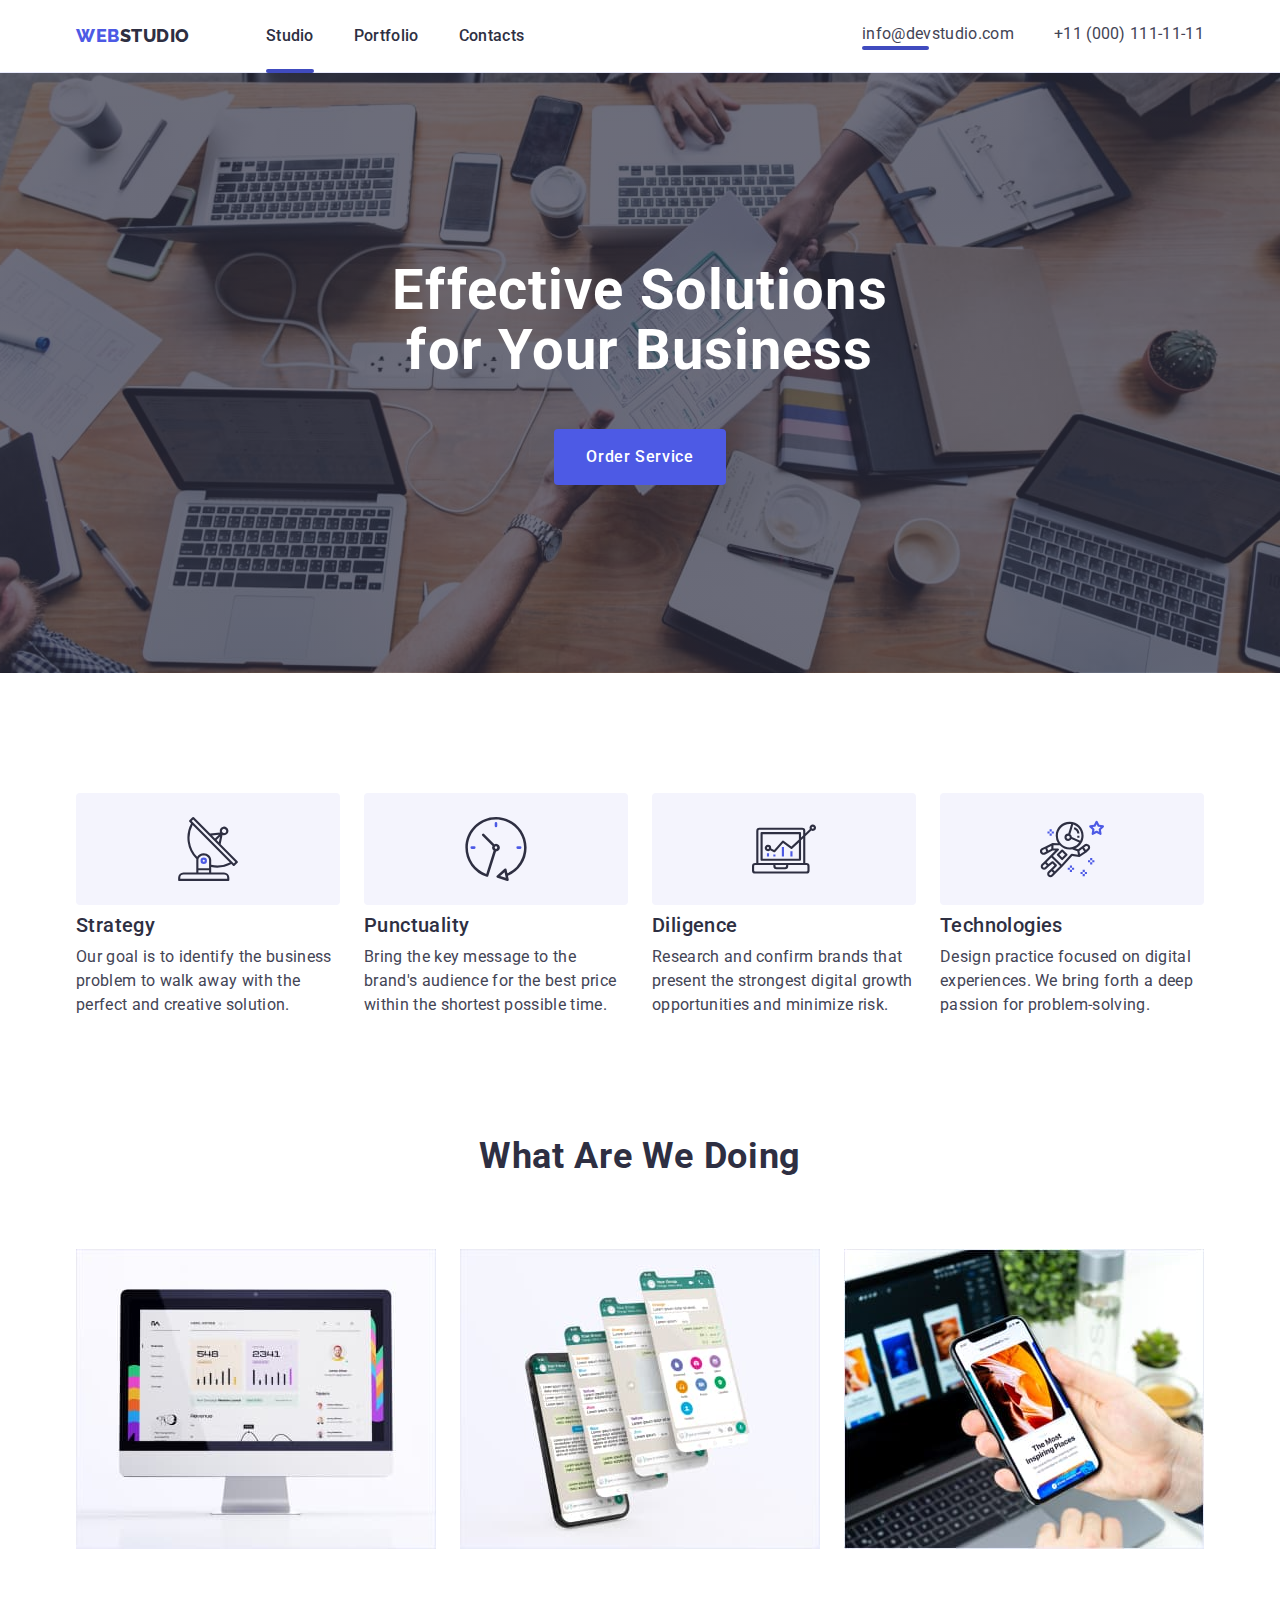
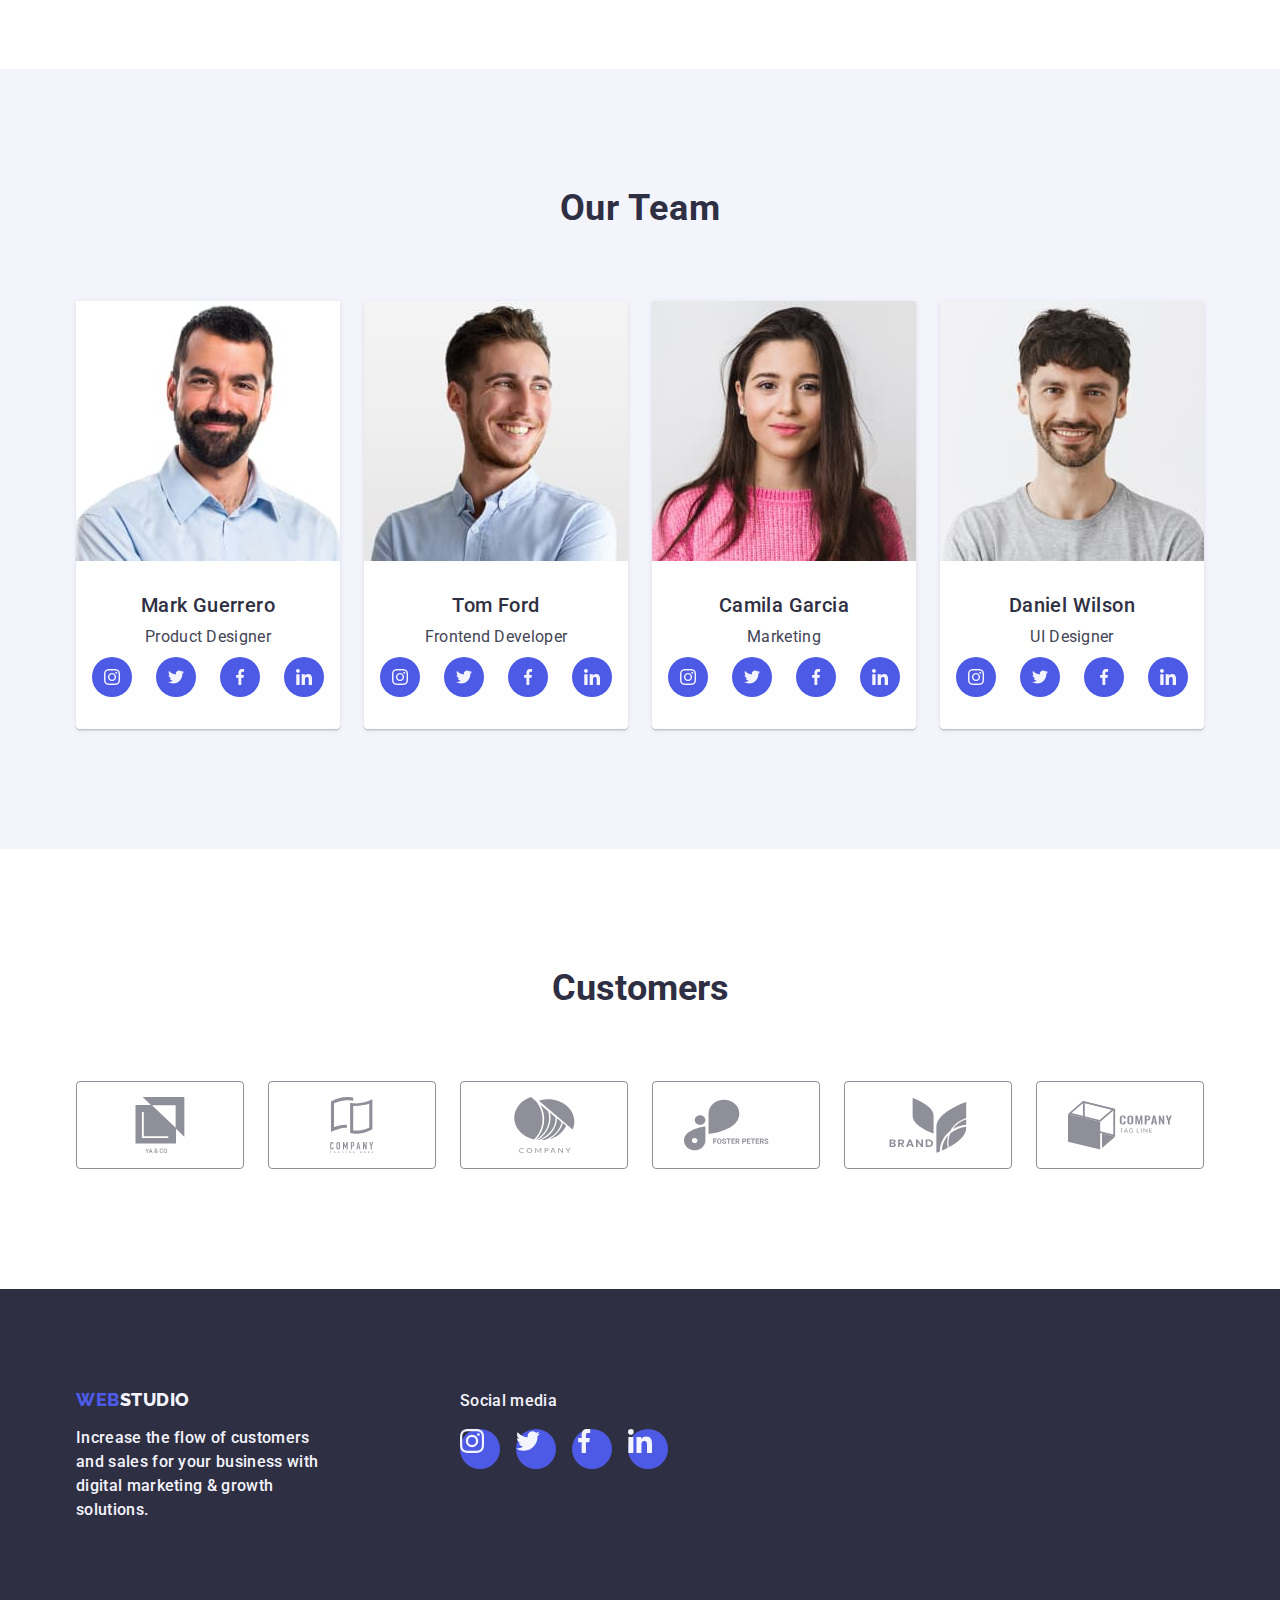
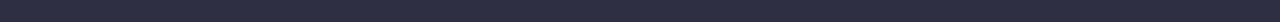
==== index.html @ a4aa0012 "start" ====
<!DOCTYPE html>
<html lang="en">
  <head>
    <meta charset="UTF-8" />
    <meta http-equiv="X-UA-Compatible" content="IE=edge" />
    <meta name="viewport" content="width=device-width, initial-scale=1.0" />
    <link rel="preconnect" href="https://fonts.googleapis.com" />
    <link rel="preconnect" href="https://fonts.gstatic.com" crossorigin />
    <link
      href="https://fonts.googleapis.com/css2?family=Raleway:wght@800&family=Roboto:wght@400;500;700;900&display=swap"
      rel="stylesheet"
    />
    <link rel="stylesheet" href="https://cdnjs.cloudflare.com/ajax/libs/modern-normalize/2.0.0/modern-normalize.min.css" integrity="sha512-4xo8blKMVCiXpTaLzQSLSw3KFOVPWhm/TRtuPVc4WG6kUgjH6J03IBuG7JZPkcWMxJ5huwaBpOpnwYElP/m6wg==" crossorigin="anonymous" referrerpolicy="no-referrer" />
    <link rel="stylesheet" href="./css/styles.css" />
    <title>Document</title>
  </head>
  <body>
    <header class="webstudio-header">
      <div class="header-cntainer container">
        <nav class="header-navigation">
          <a class="header-logo link " href="./index.html"
            >Web<span class="header-web">Studio</span></a
          >
          <ul class="list">
            <li class="list-item">
              <a class="list-item-link link studio" href="./index.html">Studio</a>
            </li>
            <li class="list-item">
              <a class="list-item-link link" href="./portfolio.html"
                >Portfolio</a
              >
            </li>
            <li class="list-item">
              <a class="list-item-link link" href="">Contacts</a>
            </li>
          </ul>
        </nav>
        <address class="contacts">
          <ul class="adress-list list">
            <li class="header-link">
              <a class="contacts-link link" href="mailto:info@devstudio.com"
                >info@devstudio.com</a
              >
            </li>
            <li class="header-link">
              <a class="contacts-link link" href="tel:+110001111111"
                >+11 (000) 111-11-11</a
              >
            </li>
          </ul>
        </address>
      </div>
    </header>
    <main>
      <section class="hero">
        <div class="hero-contanier container">
          <h1 class="hero-tittle">Effective Solutions for Your Business</h1>
          <button class="hero-btn" type="button" >Order Service</button>
        </div>
      </section>

      <section class="benefits section">
        <div class="container">
          <h2 class="visually-hidden">Benefits</h2>
          <ul class="list">
            <li class="benefits-item">              
                <div class="benefits-block-item">
                  <svg class="benefits-icon" width="64" height="64">
                    <use href="./images/icons.svg#icon-antenna"></use>
                  </svg>
                </div>
              <h3 class="benefits-tittle">Strategy</h3>
              <p class="benefits-text">
                Our goal is to identify the business problem to walk away with
                the perfect and creative solution.
              </p>
            </li>
            <li class="benefits-item">
              <div class="benefits-block-item">
                <svg class="benefits-icon" width="64" height="64">
                  <use href="./images/icons.svg#icon-clock"></use>
                </svg>
              </div>
              <h3 class="benefits-tittle">Punctuality</h3>
              <p class="benefits-text">
                Bring the key message to the brand's audience for the best price
                within the shortest possible time.
              </p>
            </li>
            <li class="benefits-item">
             <div class="benefits-block-item">
                <svg class="benefits-icon" width="64" height="64">
                  <use href="./images/icons.svg#icon-diagram"></use>
                </svg>
             </div>
              <h3 class="benefits-tittle">Diligence</h3>
              <p class="benefits-text">
                Research and confirm brands that present the strongest digital
                growth opportunities and minimize risk.
              </p>
            </li>
            <li class="benefits-item">
              <div class="benefits-block-item">
                <svg class="benefits-icon" width="64" height="64">
                  <use href="./images/icons.svg#icon-astronaut"></use>
                </svg>
              </div>
              <h3 class="benefits-tittle">Technologies</h3>
              <p class="benefits-text">
                Design practice focused on digital experiences. We bring forth a
                deep passion for problem-solving.
              </p>
            </li>
          </ul>
        </div>
      </section>

      <section class="what section">
        <div class="container">
          <h2 class="what-tittle">What are we doing</h2>
          <ul class="list">
            <li class="what-item">
              <img src="./images/img_1.jpg" alt="computer" width="360" />
            </li>
            <li class="what-item">
              <img src="./images/img_2.jpg" alt="phone" width="360" />
            </li>
            <li class="what-item">
              <img
                src="./images/img_3.jpg"
                alt="computer with phone"
                width="360"
              />
            </li>
          </ul>
        </div>
      </section>

      <section class="team section">
        <div class="container">
          <h2 class="team-tittle">Our Team</h2>
          <ul class="list">
            <li class="team-list">
              <img
                src="./images/Team_Card_1.jpg"
                alt="Mark Guerrero photo"
                width="264"
              />
              <div class="team-list-text">
                <h3 class="team-subtittle">Mark Guerrero</h3>
                <p class="team-text">Product Designer</p>
                <ul class="list social-list">
                  <li class="team-social">
                    <a href="#" class="team-social-link">
                      <svg class="team-social=icon" width="16" height="16">
                        <use href="./images/icons.svg#icon-instagram"></use>
                      </svg>
                    </a>
                  </li>
                  <li class="team-social">
                    <a href="#" class="team-social-link">
                      <svg class="team-social=icon" width="16" height="16">
                        <use href="./images/icons.svg#icon-twitter"></use>
                      </svg>
                    </a>
                  </li>
                  <li class="team-social">
                    <a href="#" class="team-social-link">
                      <svg class="team-social=icon" width="16" height="16">
                        <use href="./images/icons.svg#icon-facebook"></use>
                      </svg>
                    </a>
                  </li>
                  <li class="team-social">
                    <a href="#" class="team-social-link">
                      <svg class="team-social=icon" width="16" height="16">
                        <use href="./images/icons.svg#icon-linkedin"></use>
                      </svg>
                    </a>
                  </li>
                </ul>
              </div>             
            </li>
            <li class="team-list">
              <img
                src="./images/Team_Card_2.jpg"
                alt="Tom Ford photo"
                width="264"
              />
              <div class="team-list-text">
                <h3 class="team-subtittle">Tom Ford</h3>
                <p class="team-text">Frontend Developer</p>
                <ul class="list social-list">
                  <li class="team-social">
                    <a href="#" class="team-social-link">
                      <svg class="team-social=icon" width="16" height="16">
                        <use href="./images/icons.svg#icon-instagram"></use>
                      </svg>
                    </a>
                  </li>
                  <li class="team-social">
                    <a href="#" class="team-social-link">
                      <svg class="team-social=icon" width="16" height="16">
                        <use href="./images/icons.svg#icon-twitter"></use>
                      </svg>
                    </a>
                  </li>
                  <li class="team-social">
                    <a href="#" class="team-social-link">
                      <svg class="team-social=icon" width="16" height="16">
                        <use href="./images/icons.svg#icon-facebook"></use>
                      </svg>
                    </a>
                  </li>
                  <li class="team-social">
                    <a href="#" class="team-social-link">
                      <svg class="team-social=icon" width="16" height="16">
                        <use href="./images/icons.svg#icon-linkedin"></use>
                      </svg>
                    </a>
                  </li>
                </ul>
              </div>
            </li>
            <li class="team-list">
              <img
                src="./images/Team_Card_3.jpg"
                alt="Camila Garcia photo"
                width="264"
              />
              <div class="team-list-text">
                <h3 class="team-subtittle">Camila Garcia</h3>
                <p class="team-text">Marketing</p>
                <ul class="list social-list">
                  <li class="team-social">
                    <a href="#" class="team-social-link">
                      <svg class="team-social=icon" width="16" height="16">
                        <use href="./images/icons.svg#icon-instagram"></use>
                      </svg>
                    </a>
                  </li>
                  <li class="team-social">
                    <a href="#" class="team-social-link">
                      <svg class="team-social=icon" width="16" height="16">
                        <use href="./images/icons.svg#icon-twitter"></use>
                      </svg>
                    </a>
                  </li>
                  <li class="team-social">
                    <a href="#" class="team-social-link">
                      <svg class="team-social=icon" width="16" height="16">
                        <use href="./images/icons.svg#icon-facebook"></use>
                      </svg>
                    </a>
                  </li>
                  <li class="team-social">
                    <a href="#" class="team-social-link">
                      <svg class="team-social=icon" width="16" height="16">
                        <use href="./images/icons.svg#icon-linkedin"></use>
                      </svg>
                    </a>
                  </li>
                </ul>
              </div>
            </li>
            <li class="team-list">
              <img
                src="./images/Team_Card_4.jpg"
                alt="Daniel Wilson photo"
                width="264"
              />
              <div class="team-list-text">
                <h3 class="team-subtittle">Daniel Wilson</h3>
                <p class="team-text">UI Designer</p>
                <ul class="list social-list">
                  <li class="team-social">
                    <a href="#" class="team-social-link">
                      <svg class="team-social=icon" width="16" height="16">
                        <use href="./images/icons.svg#icon-instagram"></use>
                      </svg>
                    </a>
                  </li>
                  <li class="team-social">
                    <a href="#" class="team-social-link">
                      <svg class="team-social=icon" width="16" height="16">
                        <use href="./images/icons.svg#icon-twitter"></use>
                      </svg>
                    </a>
                  </li>
                  <li class="team-social">
                    <a href="#" class="team-social-link">
                      <svg class="team-social=icon" width="16" height="16">
                        <use href="./images/icons.svg#icon-facebook"></use>
                      </svg>
                    </a>
                  </li>
                  <li class="team-social">
                    <a href="#" class="team-social-link">
                      <svg class="team-social=icon" width="16" height="16">
                        <use href="./images/icons.svg#icon-linkedin"></use>
                      </svg>
                    </a>
                  </li>
                </ul>
              </div>
            </li>
          </ul>
        </div>
      </section>

      <section class="clients section">
        <div class="container">
          <h2 class="clients-tittle">Customers</h2>
          <ul class="list clients-list">
            <li class="clients-list-items">
                  <a href="#" class="client-link">
                    <svg class="clients-social-icon" width="104" height="56">
                      <use href="./images/icons.svg#icon-logo1"></use>
                    </svg>
                  </a>                           
            </li>
            <li class="clients-list-items">              
                  <a href="#" class="client-link">
                    <svg class="clients-social-icon" width="104" height="56">
                      <use href="./images/icons.svg#icon-logo2"></use>
                    </svg>
                  </a>
                
            </li>
            <li class="clients-list-items">
              
                  <a href="#" class="client-link">
                    <svg class="clients-social-icon" width="104" height="56">
                      <use href="./images/icons.svg#icon-logo3"></use>
                    </svg>
                  </a>
                
            </li>
            <li class="clients-list-items">
              
                  <a  href="#"class="client-link">
                    <svg class="clients-social-icon" width="104" height="56">
                      <use href="./images/icons.svg#icon-logo4"></use>
                    </svg>
                  </a>
                
            </li>
            <li class="clients-list-items">
             
                  <a href="#" class="client-link">
                    <svg class="clients-social-icon" width="104" height="56">
                      <use href="./images/icons.svg#icon-logo5"></use>
                    </svg>
                  </a>
                
            </li>
            <li class="clients-list-items">
              
                  <a href="#" class="client-link">
                    <svg class="clients-social-icon" width="104" height="56">
                      <use href="./images/icons.svg#icon-logo6"></use>
                    </svg>
                  </a>
                
            </li>
          </ul>
        </div>
      </section>
    </main>
    <footer class="footer">
      <div class="container footer-container">
            <div class="footer-logo">
              <a class="header-logo link" href="./index.html"
                >Web<span class="header-web">Studio</span></a
              >
              <p class="footer-text">
                Increase the flow of customers and sales for your business with
                digital marketing & growth solutions.
              </p>
            </div>
          
            <div>
              <p class="footer-text-social">Social media</p>
              <ul class="list social-list footer-social">
                <li class="team-social">
                 <a href="#" class="footer-social-link">
                    <svg class="team-social-icon" width="24" height="24">
                      <use href="./images/icons.svg#icon-instagram"></use>
                    </svg>
                 </a>
                </li>
                <li class="team-social">
                  <a href="#" class="footer-social-link">
                    <svg class="team-social-icon" width="24" height="24">
                      <use href="./images/icons.svg#icon-twitter"></use>
                    </svg>
                  </a>
                </li>
                <li class="team-social">
                  <a href="#" class="footer-social-link">
                    <svg class="team-social-icon" width="24" height="24"">
                      <use href="./images/icons.svg#icon-facebook"></use>
                    </svg>
                  </a>
                </li>
                <li class="team-social">
                  <a href="#" class="footer-social-link">
                    <svg class="team-social-icon" width="24" height="24">
                      <use href="./images/icons.svg#icon-linkedin"></use>
                    </svg>
                  </a>
                </li>
              </ul>
            </div>          
      </div>
    </footer>
   
    </div>
  </body>
</html>
---- css/styles.css ----
:root{
   --main-background: #FFFFFF;
   --color-logo: #4d5ae5;
   --color-sublogo:  #2e2f42;
   --color-adress: #434455;
   --list-color: #2e2f42;
   --sub-background: #2e2f42;
   --subtittle-color: #2e2f42;
   --footer-text: #F4F4FD;
   --portfolio-btn: #F4F4FD;
   --text-color: #434455;
   --fill: #f4f4fd;
   --client-link: #8e8f99; 
}
/*-----------------------------------------*/
*{
	padding: 0;
	margin: 0;
	border: 0;
}
li{
   list-style: none;
}
*,*:before,*:after{
	-moz-box-sizing: border-box;
	-webkit-box-sizing: border-box;
	box-sizing: border-box;
}
input,button,textarea{font-family:inherit;}
input::-ms-clear{display: none;}
button{cursor: pointer;}
button::-moz-focus-inner {padding:0;border:0;}
a, a:visited{text-decoration: none;}
a:hover{text-decoration: none;}
ul li{list-style: none;}
img{
   display: block;
}
/*-------------------------------------------*/
body{
   font-family: "Roboto", sans-serif;
   color: #434455;
   background-color: #FFFFFF;
   background-color: var(--main-background);
}

.section{
   padding-bottom: 120px;
}

.container {
   width: 1158px;
   margin: 0 auto;
   padding: 0 15px 0 15px;
}

.visually-hidden{
   position: absolute;
   width: 1px;
   height: 1px;
   margin: -1px;
   border: 0;
   padding: 0;
   white-space: nowrap;
   clip-path: inset(100%);
   clip: rect(0 0 0 0);
   overflow: hidden;
}
/*--------------HEADER-------------------*/
.webstudio-header{
   border-bottom: 1px solid #e7e9fc;
   box-shadow: 0px 2px 1px rgba(46, 47, 66, 0.08), 0px 1px 1px rgba(46, 47, 66, 0.16), 0px 1px 6px rgba(46, 47, 66, 0.08);
}
.header-navigation {
   display: flex;
   align-items: center;
   
}

.header-cntainer{
   display: flex;
   align-items: center;
   
}

.header-logo {
   font-family: 'Raleway', sans-serif;
   font-style: normal;
   font-weight: 800;
   font-size: 18px;
   line-height: 1.17;
   letter-spacing: 0.03em;
   text-transform: uppercase;
   color: var(--color-logo);
   margin-right: 76px;
}
.header-web{
   color: var(--color-sublogo);
}
.link{
   text-decoration: none;
}
.header-menu {
   font-weight: 500;
   font-size: 16px;
   line-height: 1.5;
   letter-spacing: 0.02em;
   color: #2E2F42;
}
.list{
   list-style: none;
   display: flex;
   gap: 40px;
}
.list-item{
   font-weight: 500;
   font-size: 16px;
   line-height: 1.5;
   letter-spacing: 0.02em; 
}
.list-item-link{
   padding: 24px 0;
   display: block;
}
.studio{
   position: relative;
   color: #404bbf; 
}
.studio::after{
   content: '';
   position: absolute;
   left: 0;
   bottom: -1px;
   width: 48px;
   height: 4px;
   background-color:  #404BBF;
   border-radius: 2px;
}

.portfolio::after{
   content: '';
   width: 66px;
   height: 4px;
   background-color:  #404BBF;
   display: block;
   border-radius: 2px;
}

.contacts::after{
   content: '';
   width: 67px;
   height: 4px;
   background-color:  #404BBF;
   display: block;
   border-radius: 2px;
}

.list-item a{
   color: var(--list-color);
}
.list-item-link{
   color: var(--list-color);
   transition: color 250ms cubic-bezier(0.4, 0, 0.2, 1);
}
.list-item a:hover,
.list-item a:focus{
   color: #404bbf;
}
address{
   font-style: normal;
}
.header-link{
   
}
.contacts{
   margin-left: auto;
}
.contacts-link:hover,
.contacts-link:focus{
   color: #404bbf;
}
.contacts-link{
   font-size: 16px;
   line-height: 1.5;
   letter-spacing: 0.02em;
   color: var(--color-adress);
   transition: color 250ms cubic-bezier(0.4, 0, 0.2, 1);
}

/*------------------HERO-----------------*/
.hero{
   background-image: linear-gradient(to bottom, rgba(46, 47, 66, 0.7), rgba(46, 47, 66, 0.7)), url(../images/hero-bg.jpg);
   background-position: center;
   background-size: cover;
   background-repeat: no-repeat;
   padding: 188px 0;
   max-width: 1440px;
   margin: 0 auto;
}
.hero-contanier{
   
   
}
.hero-tittle {
   font-weight: 700;
font-size: 56px;
line-height: 1.07;
text-align: center;
letter-spacing: 0.02em;
color: #FFFFFF;
max-width: 496px;
text-align: center;
margin: 0 auto;
margin-bottom: 48px;
}
.hero-btn {
   display: block;
   background-color: #4D5AE5;
   font-family: "Roboto", sans-serif;
   font-weight: 500;
font-size: 16px;
line-height: 1.5;
letter-spacing: 0.04em;
color: #FFFFFF;
cursor: pointer;
padding: 16px 32px;
margin: 0 auto;
min-width: 169px;
border-radius: 4px;
transition: background-color 250ms cubic-bezier(0.4, 0, 0.2, 1);
}
.hero-btn:hover,
.hero-btn:focus{
   background-color: #404BBF;
}

/*------------------BENEFITS-----------------*/
.list {
}
.benefits .list{
   gap: 24px;
  
}
.benefits{
   padding-top: 120px;
  
}
.benefits-tittle{
   font-weight: 500;
font-size: 20px;
line-height: 24px;
letter-spacing: 0.02em;
color: var(--subtittle-color);
margin-bottom: 8px; 
}
.benefits-item{
   width: calc((100% - 72px)/4);
}

.benefits-block-item{
   display: flex;
   align-items: center;
   justify-content: center;
   height: 112px;
   background-color: #f4f4fd; 
   border-radius: 4px;
   margin-bottom: 8px; 
}

.benefits-text {
   line-height: 1.5;
   letter-spacing: 0.02em;
}

/*.benefits-icon{
   display: block;
   margin: 0 auto;
   margin-bottom: 32px;
}*/

/*------------------WHAT-----------------*/
.what{

}
.what-tittle{
   font-size: 36px;
line-height: 1.11;
text-align: center;
letter-spacing: 0.02em;
text-transform: capitalize;
color: var(--subtittle-color);
margin-bottom: 72px;
}
.what .list{
   gap: 24px;
}
.what-item{
   width: calc((100% - 48px)/3);
}
/*------------------TEAM-----------------*/
.team{
   background-color: #F4F4FD;
   padding: 120px 0;
   
}
.team-tittle {
   font-size: 36px;
line-height: 1.11;
text-align: center;
letter-spacing: 0.02em;
text-transform: capitalize;
color: var(--subtittle-color);
margin-bottom: 72px;
}
.team .list{
   gap: 24px;
   
}
.team-list {
   background-color: #FFFFFF;
   width: calc((100% - 72px)/4);   
   box-shadow: 0px 1px 6px rgba(46, 47, 66, 0.08), 0px 1px 1px rgba(46, 47, 66, 0.16), 0px 2px 1px rgba(46, 47, 66, 0.08);
   border-radius: 0px 0px 4px 4px;

}
.team-list-text{
   padding: 32px 0;
}
.team-subtittle {
   font-weight: 500;
font-size: 20px;
line-height: 1.2;
text-align: center;
letter-spacing: 0.02em;
color: var(--subtittle-color);
margin-bottom: 8px;
}
.team-text {
font-size: 16px;
line-height: 1.5;
text-align: center;
letter-spacing: 0.02em;
color: var(--color-adress);
margin-bottom: 8px;
}

.team-social{
   width: 40px;
   height: 40px;
   display: flex;
   justify-content: center;
      
}

.team-social-link:hover,
.team-social-link:focus{
   background-color: #404BBF;
}

.social-list{
   justify-content: center;
}
.team-social-link{
   width: 100%;
   height: 100%;
   background-color: var(--color-logo);
   border-radius: 50%;
   display: flex;
   align-items: center;
   justify-content: center;
   align-items: center;
   transition: background-color 250ms cubic-bezier(0.4, 0, 0.2, 1);   
}
.team-social-icon{
   fill: var(--fill);
}
/*-----------------CLIENTS------------------*/
.clients {
   padding-top: 120px;
   padding-bottom: 120px;
}

.clients-tittle{
   text-align: center;
   font-size: 36px;
   line-height: 1.11;
   color:  var(--subtittle-color);
   margin-bottom: 72px;/* 40/36 */
}

.clients-list-items{
width: calc((100% - 120px) / 6);
height: 88px;
}

.client-link{
   width: 100%;
   height: 100%;
   border: 1px solid #8e8f99;
   border-radius: 4px;
   display: flex;
   align-items: center;
   justify-content: center;
   color: var(--client-link);
   transition: border-color 250ms cubic-bezier(0.4, 0, 0.2, 1), color 250ms cubic-bezier(0.4, 0, 0.2, 1);   
}

.client-link:hover,
.client-link:focus{
   border-color: #404bbf; 
   color: #404bbf; 
   fill: #404BBF;
}


.clients-list {
 gap: 24px;
}
.clients-block {
   border: 1px solid #8E8F99;
   border-radius: 4px;
   display: flex;
   align-items: center;
   justify-content: center;
   height: 88px;
}
.clients-social-icon{
   fill: currentColor;;
   transition: fill 250ms cubic-bezier(0.4, 0, 0.2, 1);
}


/*------------------FOOTER-----------------*/
.footer {
   background-color: var(--sub-background);
   padding: 100px 0;
}
.footer-container{
   display: flex;
   align-items: baseline;

}

.footer-logo{
   margin-right: 120px;
}

.footer-container a{
   margin-bottom: 16px;
   display: block;
}
.footer-container p{
   max-width: 264px;
}
.footer span{
   color: #f4f4fd;
}
.footer-text {
   font-weight: 500;
   font-size: 16px;  
   line-height: 1.5;
   letter-spacing: 0.02em;
   color: var(--footer-text);
} 


.footer-social-link{
   display: flex;
   width: 100%;
   height: 100%;
   background-color: var(--color-logo);
   border-radius: 50%;
   justify-content: center;
   align-items: center;
   transition: background-color 250ms cubic-bezier(0.4, 0, 0.2, 1);  
}

.footer-social-link:hover,
.footer-social-link:focus{
   background-color: #31d0aa; 
}



.footer-list{
   gap: 120px;
}
.footer-social{
   gap: 16px;
}

.footer-text-social{
   font-weight: 500;
   font-size: 16px;  
   line-height: 1.5;
   letter-spacing: 0.02em;
   color: var(--footer-text);
   margin-bottom: 16px;
}


/*------------------PORTFOLIO-----------------*/
/*------------------CATEGORIES-----------------*/
.categories{
   padding: 96px 0 120px 0;
}
.categories-container{
   
}

.categories-item-block{
   position: relative;
   overflow: hidden;
}
.categories-item-block:hover .categories-hidden-block{
   transform: translate(0);
}
.categories-hidden-block{
   background-color: #4D5AE5;
   position: absolute;
   top: 0;
   left: 0;
   height: 100%;
   transform: translateY(100%);
   transition: transform 250ms cubic-bezier(0.4, 0, 0.2, 1);
   
}
.categories-hidden-block p{
   line-height: 1.5;
   color: var(--footer-text); 
   padding: 40px 32px 0 32px;
   
}
.categories .list{
   flex-wrap: wrap;
   gap: 24px;
   /*column-gap: 24px;
   row-gap: 48px;*/
   justify-content: center;
   margin-bottom: 72px;
}

.portfolio-list{
   display: flex;
   gap: 48px 24px;
   flex-wrap: wrap;
   
}
.categories-item{
   width: calc((100% - 48px)/3);
   
}

.categories-item-text{
   padding: 32px 16px;
   border: 1px solid #e7e9fc;
   border-top: none; 
}
.categories-item-text h2{
   margin-bottom: 8px;
   
}
.cat-btn{
   font-family: "Roboto", sans-serif;
font-weight: 500;
font-size: 16px;
line-height: 1.5;
text-align: center;
letter-spacing: 0.04em;
color: var(--color-logo);
background-color: var(--portfolio-btn);
padding: 12px 24px;
border: 1px solid #e7e9fc;
border-radius: 4px;
transition: background-color 250ms cubic-bezier(0.4, 0, 0.2, 1),
box-shadow 250ms cubic-bezier(0.4, 0, 0.2, 1), color 250ms cubic-bezier(0.4, 0, 0.2, 1),  border 250ms cubic-bezier(0.4, 0, 0.2, 1);
}
.cat-btn:hover,
.cat-btn:focus{
   color: #FFFFFF;
   background-color: #404BBF;
   cursor: pointer;
   border: 1px solid transparent;
   box-shadow: 0px 3px 1px rgba(0, 0, 0, 0.1), 0px 2px 1px rgba(0, 0, 0, 0.08), 0px 2px 2px rgba(0, 0, 0, 0.12);
}
.categories-btn{
   font-family: "Roboto", sans-serif;
font-weight: 500;
font-size: 16px;
line-height: 1.5;
text-align: center;
letter-spacing: 0.04em;
color: var(--color-logo);
background-color: var(--portfolio-btn);
}
.portfolio-subtittle{
   font-weight: 500;
font-size: 20px;
line-height: 1.2;
letter-spacing: 0.02em;
color: var(--subtittle-color);
}
.portfolio-text{
font-size: 16px;
line-height: 1.5;
letter-spacing: 0.02em;
color: var(--text-color);
}

/*----------------BACKDROP---------------*/
.backdrop{
   position: fixed;
   top: 0;
   height: 100%;
   width: 100%;
   border-color: rgba(46, 47, 66, 0.4);
   z-index: 999;
}

.modal{
   width: 408px;
   min-height: 584px;
   position: absolute;
   top: 50%;
   left: 50%;
   transform: translate(-50%, -50%);
}
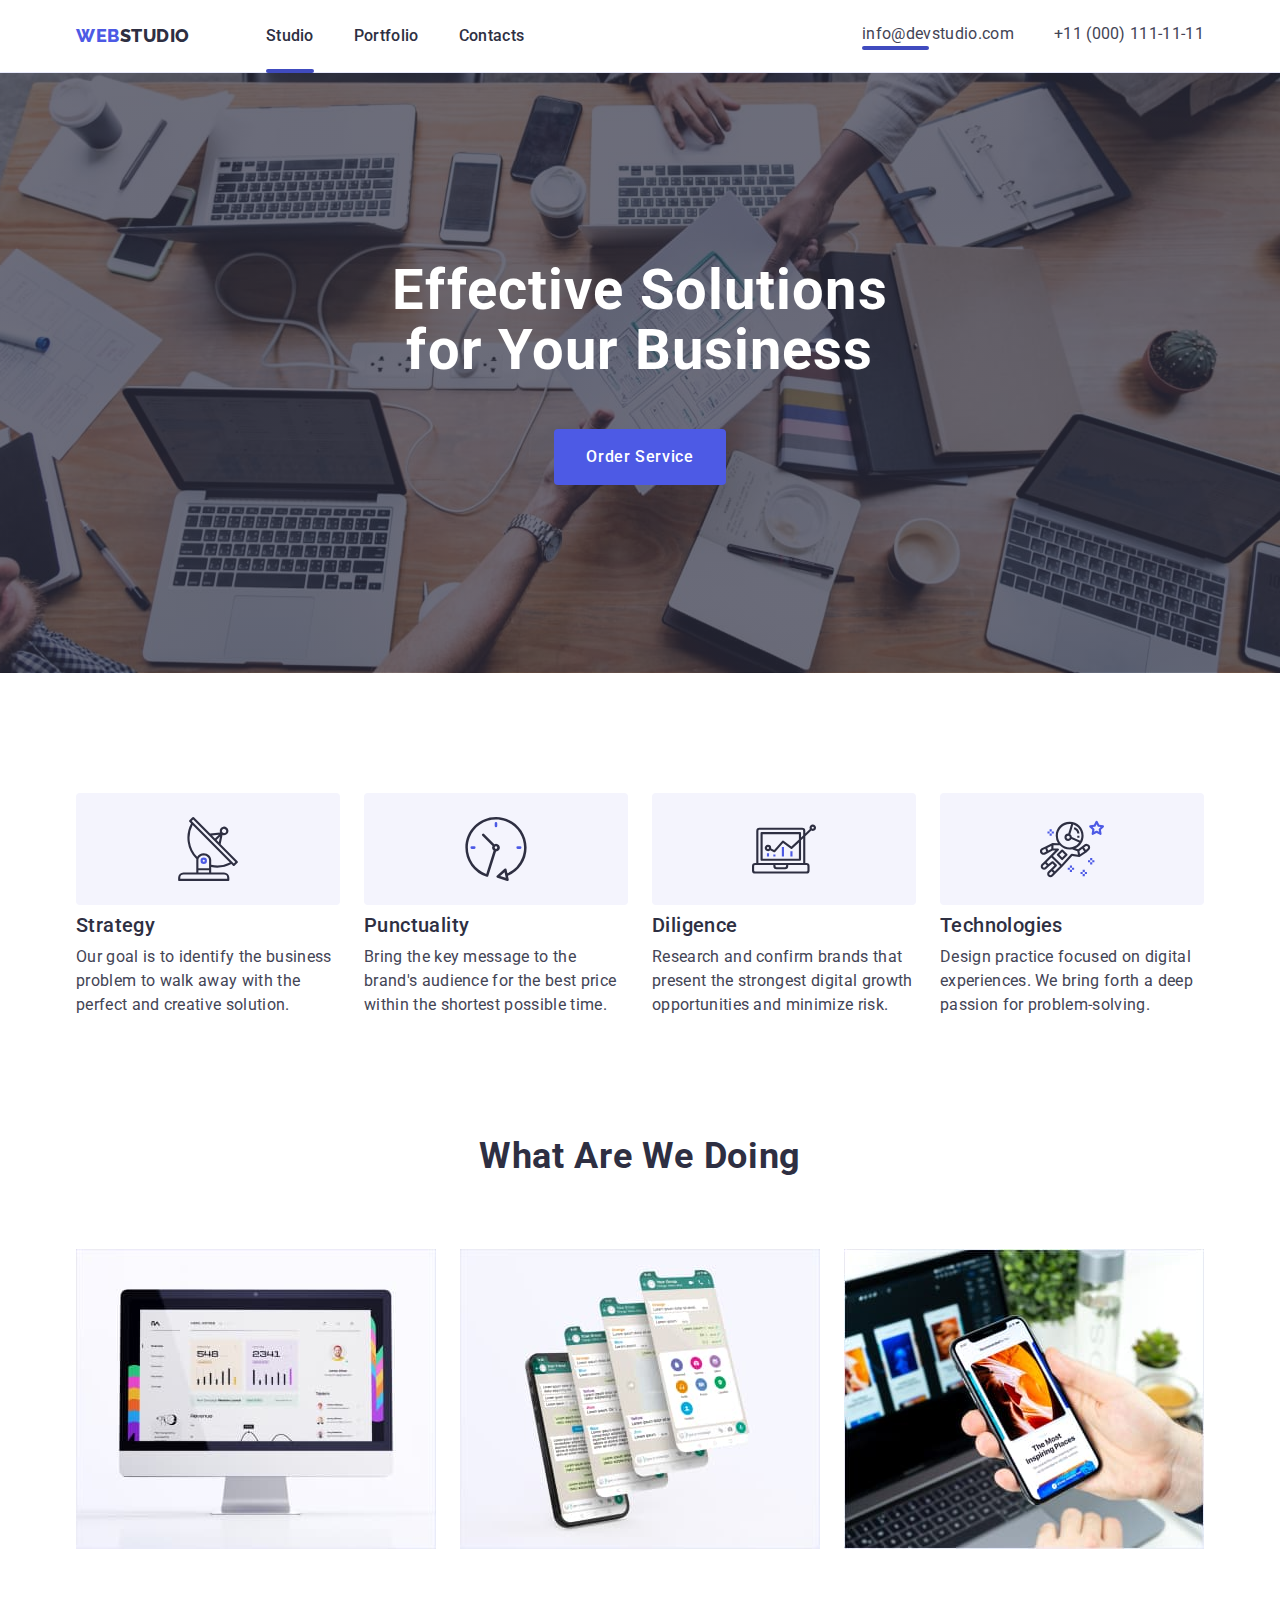
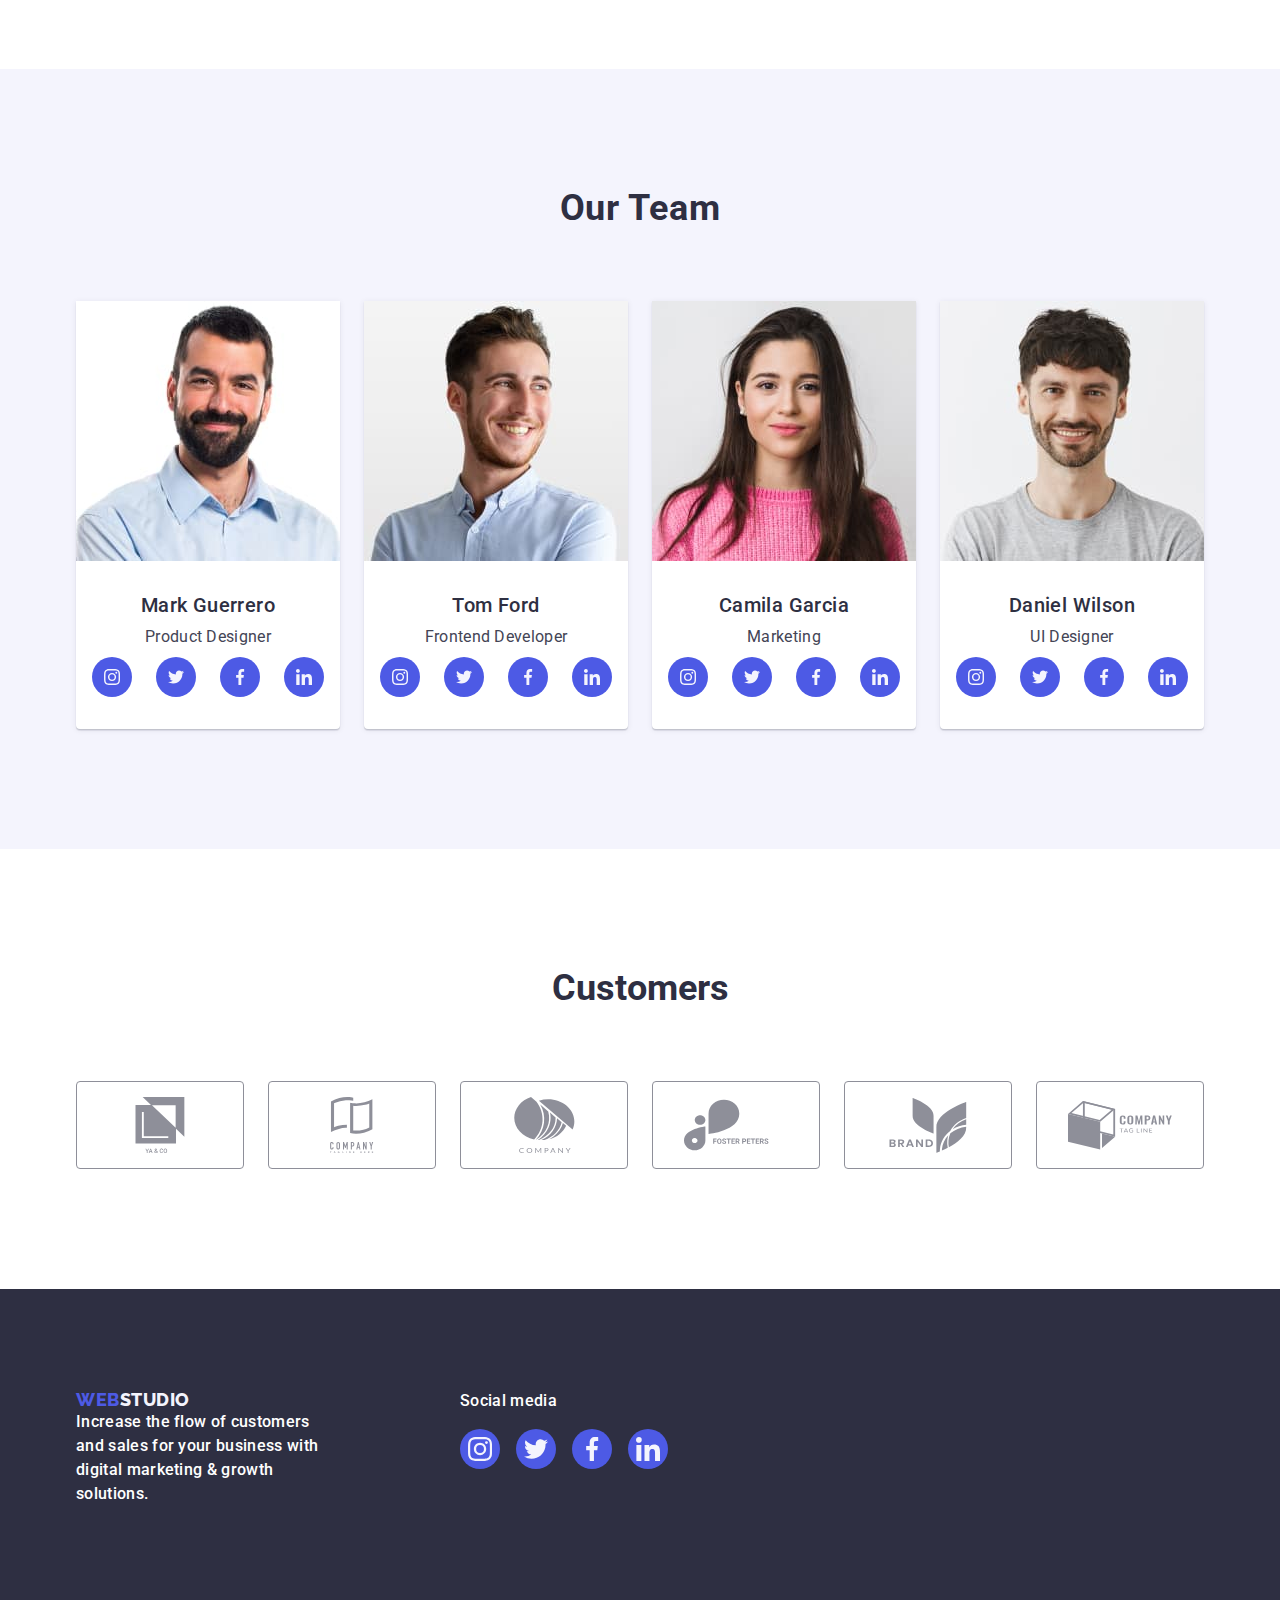
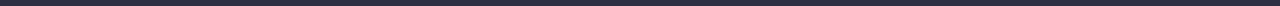
==== commit 6c2514b3: "start" ====
--- a/index.html
+++ b/index.html
@@ -152,28 +152,28 @@
                 <ul class="list social-list">
                   <li class="team-social">
                     <a href="#" class="team-social-link">
-                      <svg class="team-social=icon" width="16" height="16">
+                      <svg class="team-social-icon" width="16" height="16">
                         <use href="./images/icons.svg#icon-instagram"></use>
                       </svg>
                     </a>
                   </li>
                   <li class="team-social">
                     <a href="#" class="team-social-link">
-                      <svg class="team-social=icon" width="16" height="16">
+                      <svg class="team-social-icon" width="16" height="16">
                         <use href="./images/icons.svg#icon-twitter"></use>
                       </svg>
                     </a>
                   </li>
                   <li class="team-social">
                     <a href="#" class="team-social-link">
-                      <svg class="team-social=icon" width="16" height="16">
+                      <svg class="team-social-icon" width="16" height="16">
                         <use href="./images/icons.svg#icon-facebook"></use>
                       </svg>
                     </a>
                   </li>
                   <li class="team-social">
                     <a href="#" class="team-social-link">
-                      <svg class="team-social=icon" width="16" height="16">
+                      <svg class="team-social-icon" width="16" height="16">
                         <use href="./images/icons.svg#icon-linkedin"></use>
                       </svg>
                     </a>
@@ -193,28 +193,28 @@
                 <ul class="list social-list">
                   <li class="team-social">
                     <a href="#" class="team-social-link">
-                      <svg class="team-social=icon" width="16" height="16">
+                      <svg class="team-social-icon" width="16" height="16">
                         <use href="./images/icons.svg#icon-instagram"></use>
                       </svg>
                     </a>
                   </li>
                   <li class="team-social">
                     <a href="#" class="team-social-link">
-                      <svg class="team-social=icon" width="16" height="16">
+                      <svg class="team-social-icon" width="16" height="16">
                         <use href="./images/icons.svg#icon-twitter"></use>
                       </svg>
                     </a>
                   </li>
                   <li class="team-social">
                     <a href="#" class="team-social-link">
-                      <svg class="team-social=icon" width="16" height="16">
+                      <svg class="team-social-icon" width="16" height="16">
                         <use href="./images/icons.svg#icon-facebook"></use>
                       </svg>
                     </a>
                   </li>
                   <li class="team-social">
                     <a href="#" class="team-social-link">
-                      <svg class="team-social=icon" width="16" height="16">
+                      <svg class="team-social-icon" width="16" height="16">
                         <use href="./images/icons.svg#icon-linkedin"></use>
                       </svg>
                     </a>
@@ -234,28 +234,28 @@
                 <ul class="list social-list">
                   <li class="team-social">
                     <a href="#" class="team-social-link">
-                      <svg class="team-social=icon" width="16" height="16">
+                      <svg class="team-social-icon" width="16" height="16">
                         <use href="./images/icons.svg#icon-instagram"></use>
                       </svg>
                     </a>
                   </li>
                   <li class="team-social">
                     <a href="#" class="team-social-link">
-                      <svg class="team-social=icon" width="16" height="16">
+                      <svg class="team-social-icon" width="16" height="16">
                         <use href="./images/icons.svg#icon-twitter"></use>
                       </svg>
                     </a>
                   </li>
                   <li class="team-social">
                     <a href="#" class="team-social-link">
-                      <svg class="team-social=icon" width="16" height="16">
+                      <svg class="team-social-icon" width="16" height="16">
                         <use href="./images/icons.svg#icon-facebook"></use>
                       </svg>
                     </a>
                   </li>
                   <li class="team-social">
                     <a href="#" class="team-social-link">
-                      <svg class="team-social=icon" width="16" height="16">
+                      <svg class="team-social-icon" width="16" height="16">
                         <use href="./images/icons.svg#icon-linkedin"></use>
                       </svg>
                     </a>
@@ -275,28 +275,28 @@
                 <ul class="list social-list">
                   <li class="team-social">
                     <a href="#" class="team-social-link">
-                      <svg class="team-social=icon" width="16" height="16">
+                      <svg class="team-social-icon" width="16" height="16">
                         <use href="./images/icons.svg#icon-instagram"></use>
                       </svg>
                     </a>
                   </li>
                   <li class="team-social">
                     <a href="#" class="team-social-link">
-                      <svg class="team-social=icon" width="16" height="16">
+                      <svg class="team-social-icon" width="16" height="16">
                         <use href="./images/icons.svg#icon-twitter"></use>
                       </svg>
                     </a>
                   </li>
                   <li class="team-social">
                     <a href="#" class="team-social-link">
-                      <svg class="team-social=icon" width="16" height="16">
+                      <svg class="team-social-icon" width="16" height="16">
                         <use href="./images/icons.svg#icon-facebook"></use>
                       </svg>
                     </a>
                   </li>
                   <li class="team-social">
                     <a href="#" class="team-social-link">
-                      <svg class="team-social=icon" width="16" height="16">
+                      <svg class="team-social-icon" width="16" height="16">
                         <use href="./images/icons.svg#icon-linkedin"></use>
                       </svg>
                     </a>
@@ -379,7 +379,7 @@
               </p>
             </div>
           
-            <div>
+            <div class="footer-social-block">
               <p class="footer-text-social">Social media</p>
               <ul class="list social-list footer-social">
                 <li class="team-social">
--- a/css/styles.css
+++ b/css/styles.css
@@ -6,7 +6,7 @@
    --list-color: #2e2f42;
    --sub-background: #2e2f42;
    --subtittle-color: #2e2f42;
-   --footer-text: #F4F4FD;
+   --footer-text: #FFFFFF;
    --portfolio-btn: #F4F4FD;
    --text-color: #434455;
    --fill: #f4f4fd;
@@ -156,7 +156,7 @@
 }
 
 .list-item a{
-   color: var(--list-color);
+   
 }
 .list-item-link{
    color: var(--list-color);
@@ -447,7 +447,7 @@
 
 .footer-container a{
    margin-bottom: 16px;
-   display: block;
+
 }
 .footer-container p{
    max-width: 264px;
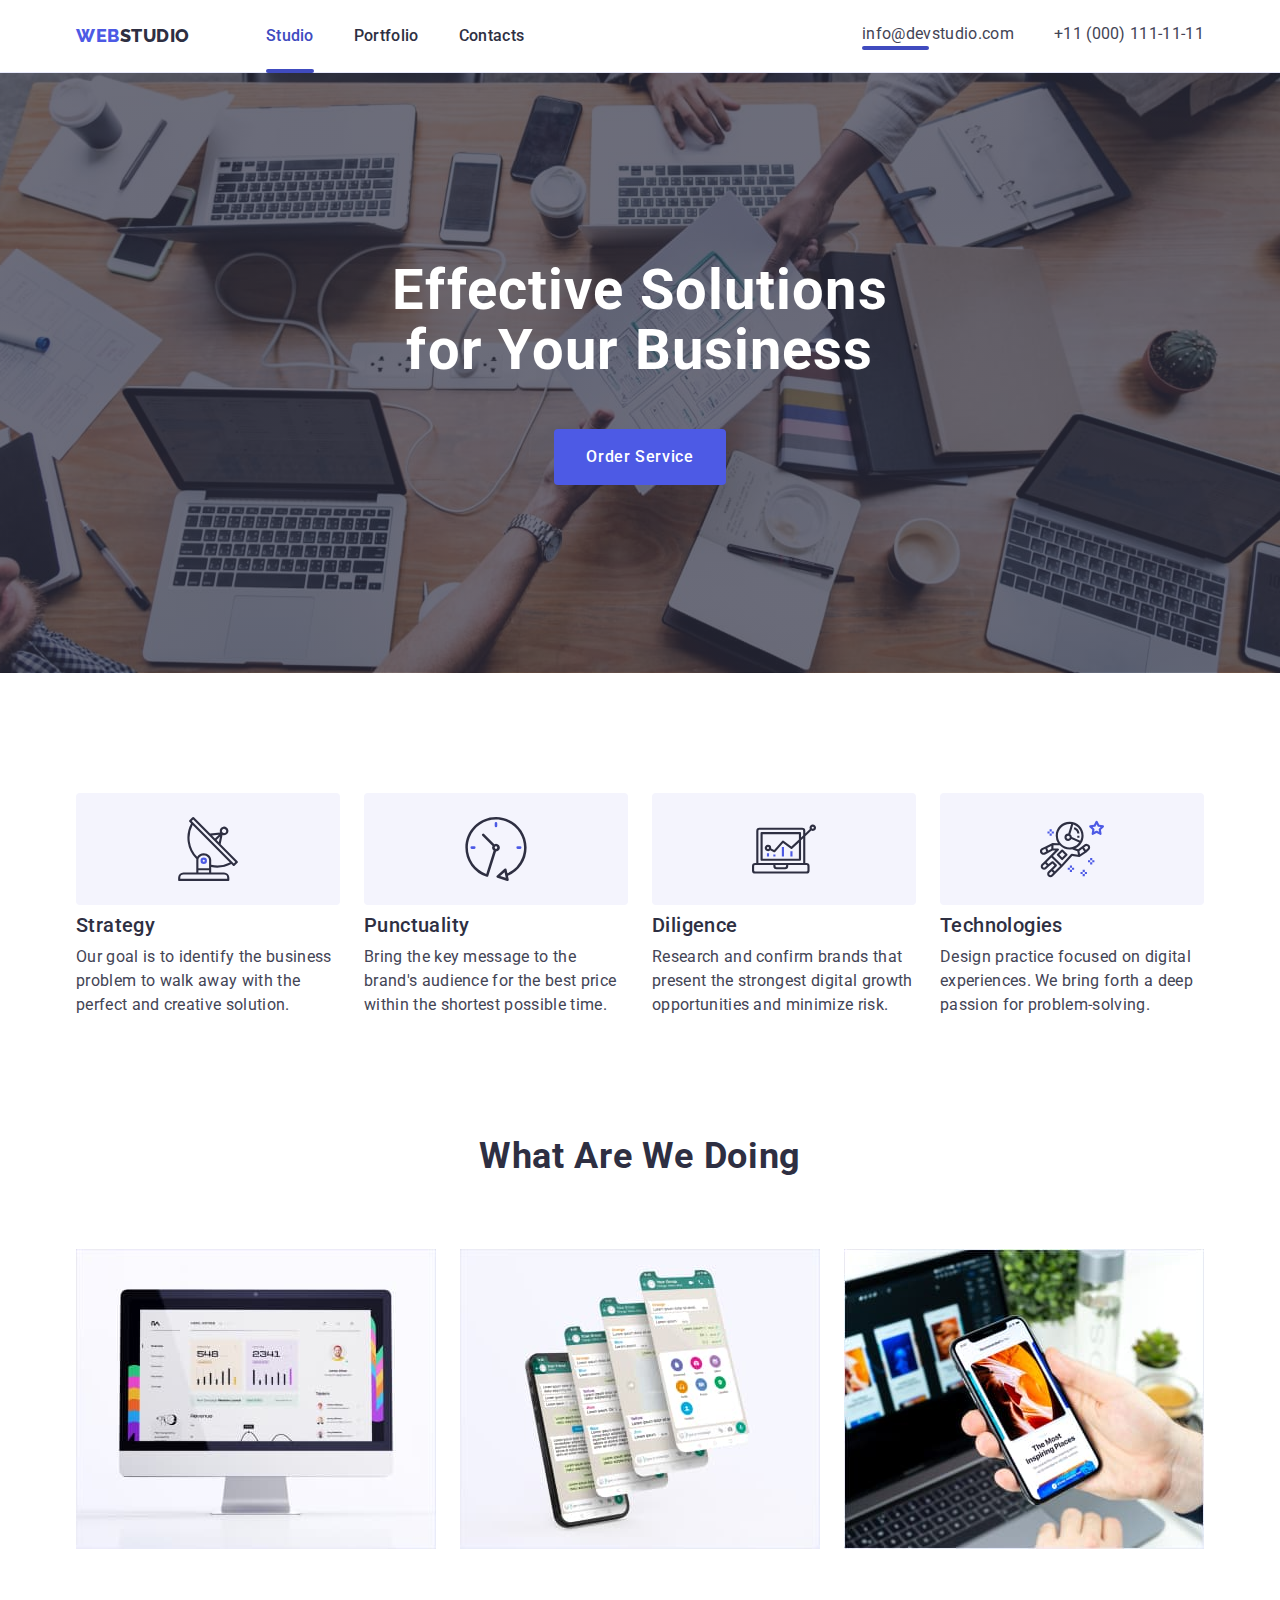
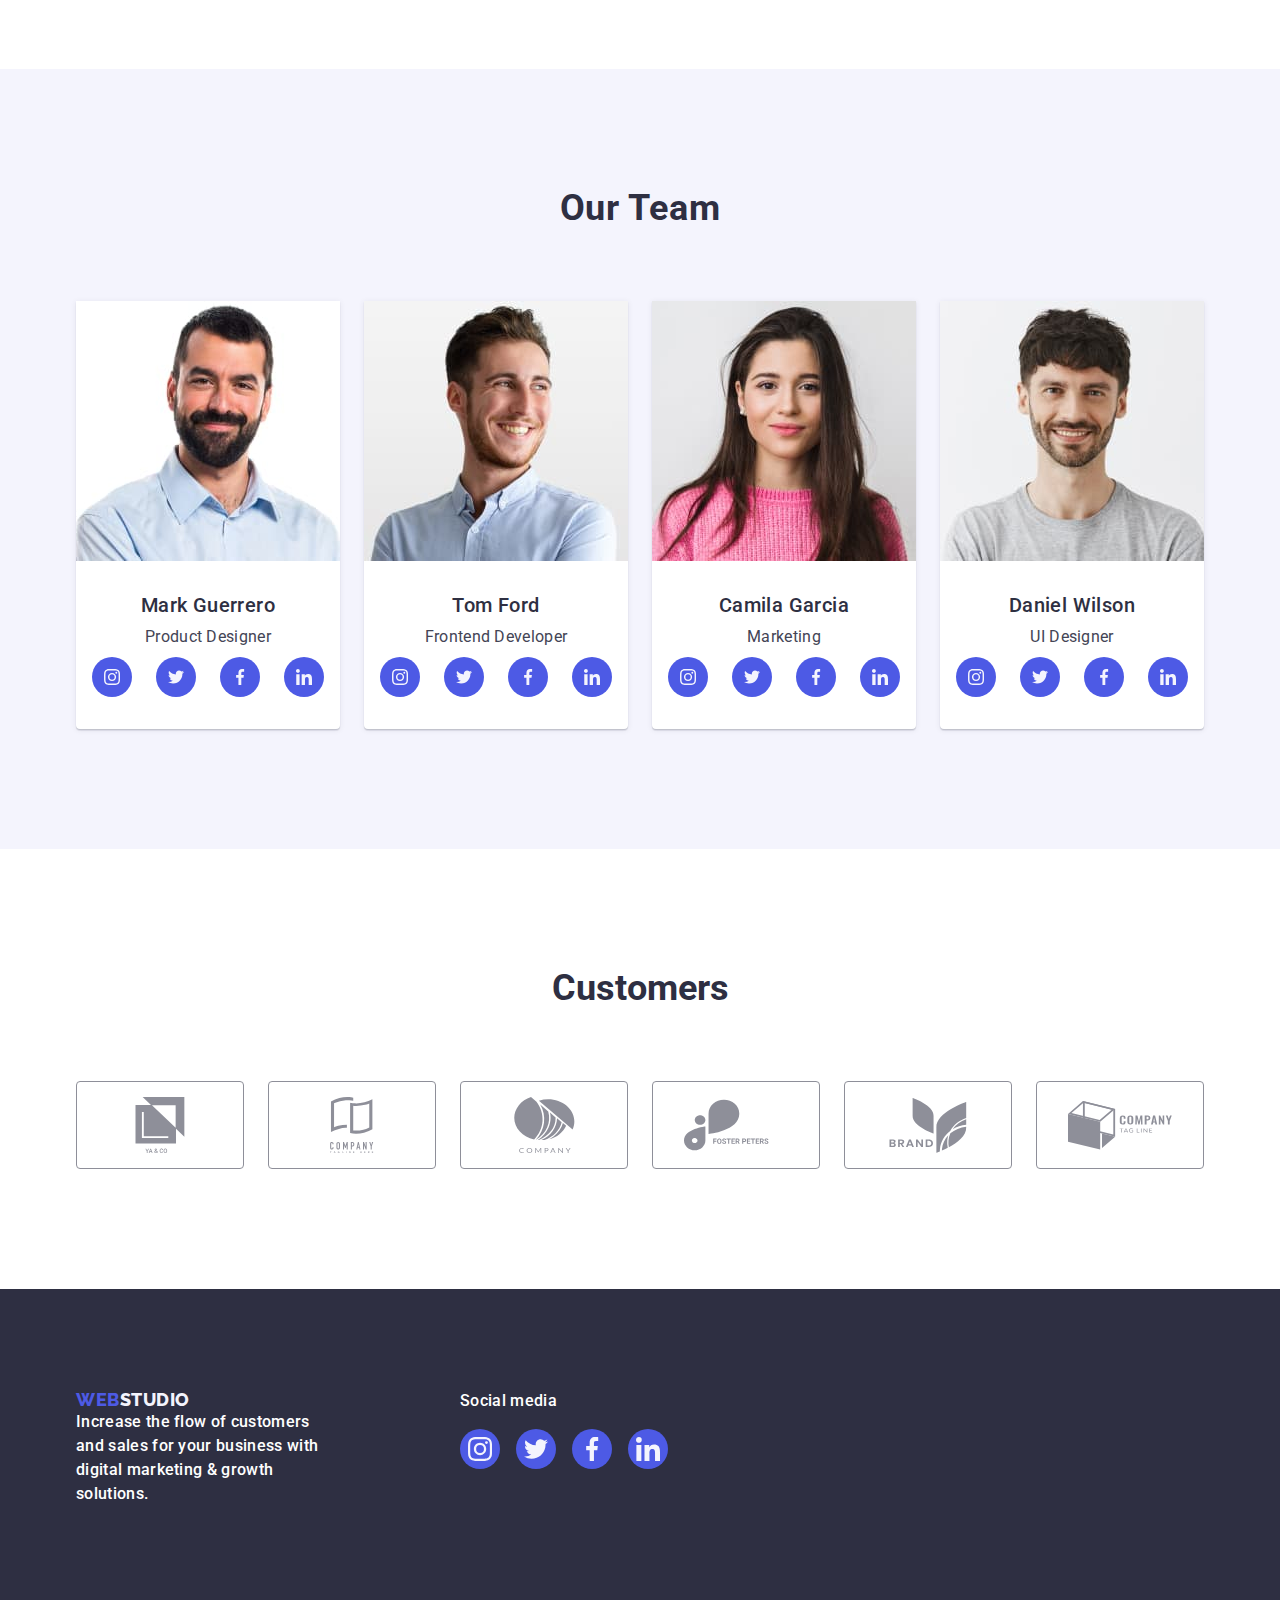
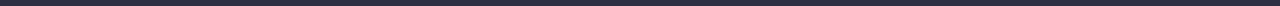
==== commit d0ef2141: "start" ====
--- a/index.html
+++ b/index.html
@@ -23,7 +23,7 @@
           >
           <ul class="list">
             <li class="list-item">
-              <a class="list-item-link link studio" href="./index.html">Studio</a>
+              <a class="list-item-link link studio studio-link" href="./index.html">Studio</a>
             </li>
             <li class="list-item">
               <a class="list-item-link link" href="./portfolio.html"
@@ -55,7 +55,7 @@
       <section class="hero">
         <div class="hero-contanier container">
           <h1 class="hero-tittle">Effective Solutions for Your Business</h1>
-          <button class="hero-btn" type="button" >Order Service</button>
+          <button class="hero-btn" type="button" data-modal-open>Order Service</button>
         </div>
       </section>
 
--- a/css/styles.css
+++ b/css/styles.css
@@ -11,6 +11,7 @@
    --text-color: #434455;
    --fill: #f4f4fd;
    --client-link: #8e8f99; 
+   --hidden-color: #f4f4fd; 
 }
 /*-----------------------------------------*/
 *{
@@ -121,10 +122,15 @@
 .list-item-link{
    padding: 24px 0;
    display: block;
+   color: #404bbf; 
 }
 .studio{
    position: relative;
    color: #404bbf; 
+}
+
+.studio-link{
+   color: #404bbf;
 }
 .studio::after{
    content: '';
@@ -137,14 +143,7 @@
    border-radius: 2px;
 }
 
-.portfolio::after{
-   content: '';
-   width: 66px;
-   height: 4px;
-   background-color:  #404BBF;
-   display: block;
-   border-radius: 2px;
-}
+
 
 .contacts::after{
    content: '';
@@ -161,6 +160,10 @@
 .list-item-link{
    color: var(--list-color);
    transition: color 250ms cubic-bezier(0.4, 0, 0.2, 1);
+}
+
+.studio{
+   color: #404bbf;
 }
 .list-item a:hover,
 .list-item a:focus{
@@ -470,6 +473,7 @@
    height: 100%;
    background-color: var(--color-logo);
    border-radius: 50%;
+   color: var(--hidden-color);
    justify-content: center;
    align-items: center;
    transition: background-color 250ms cubic-bezier(0.4, 0, 0.2, 1);  
@@ -508,14 +512,36 @@
    
 }
 
+.portfolio-link{
+   position: relative;
+   color: #404bbf; 
+}
+
+.portfolio-link::after{
+   content: '';
+   position: absolute;
+   left: 0;
+   bottom: -1px;
+   width: 66px;
+   height: 4px;
+   background-color:  #404BBF;
+   border-radius: 2px;
+}
+
+
 .categories-item-block{
    position: relative;
    overflow: hidden;
 }
-.categories-item-block:hover .categories-hidden-block{
-   transform: translate(0);
-}
-.categories-hidden-block{
+/*.categories-item-block:hover .categories-hidden-block{
+   transform: translateY(0);
+}
+
+.categories-item-block:focus .categories-hidden-block{
+   transform: translateY(0);
+}*/
+
+/*.categories-hidden-block{
    background-color: #4D5AE5;
    position: absolute;
    top: 0;
@@ -530,7 +556,20 @@
    color: var(--footer-text); 
    padding: 40px 32px 0 32px;
    
-}
+}*/
+
+.categories-link{
+   transition: box-shadow 250ms cubic-bezier(0.4, 0, 0.2, 1); 
+   display: block; 
+}
+
+.categories-link:hover,
+.categories-link:focus{
+   box-shadow: 0px 1px 6px rgba(46, 47, 66, 0.08), 0px 1px 1px rgba(46, 47, 66, 0.16), 0px 2px 1px rgba(46, 47, 66, 0.08);
+   transform: translateY(0%);
+
+}
+
 .categories .list{
    flex-wrap: wrap;
    gap: 24px;
@@ -548,7 +587,7 @@
 }
 .categories-item{
    width: calc((100% - 48px)/3);
-   
+   transition: box-shadow 250ms cubic-bezier(0.4, 0, 0.2, 1);
 }
 
 .categories-item-text{
@@ -572,8 +611,7 @@
 padding: 12px 24px;
 border: 1px solid #e7e9fc;
 border-radius: 4px;
-transition: background-color 250ms cubic-bezier(0.4, 0, 0.2, 1),
-box-shadow 250ms cubic-bezier(0.4, 0, 0.2, 1), color 250ms cubic-bezier(0.4, 0, 0.2, 1),  border 250ms cubic-bezier(0.4, 0, 0.2, 1);
+transition: color 250ms cubic-bezier(0.4, 0, 0.2, 1), background-color 250ms cubic-bezier(0.4, 0, 0.2, 1), border-color 250ms cubic-bezier(0.4, 0, 0.2, 1), box-shadow 250ms cubic-bezier(0.4, 0, 0.2, 1);
 }
 .cat-btn:hover,
 .cat-btn:focus{
@@ -605,6 +643,34 @@
 line-height: 1.5;
 letter-spacing: 0.02em;
 color: var(--text-color);
+}
+
+
+
+.categories-block-item{
+   position: relative;
+   overflow: hidden;
+}
+
+.categories-hidden{
+   position: absolute;
+   top: 0;
+   font-size: 16px;
+   line-height: 1.5;
+   letter-spacing: 0.02em;
+   color: var(--hidden-color); 
+   padding: 40px 32px;
+   background-color: #4d5ae5; 
+   height: 100%;
+   width: 100%;
+   transform: translateY(100%); 
+   transition: transform 250ms cubic-bezier(0.4, 0, 0.2, 1);
+   transition: transform 250ms cubic-bezier(0.4, 0, 0.2, 1);
+}
+
+.categories-link:hover .categories-hidden,
+.categories-link:focus .categories-hidden{
+   transform: translateY(0);
 }
 
 /*----------------BACKDROP---------------*/
